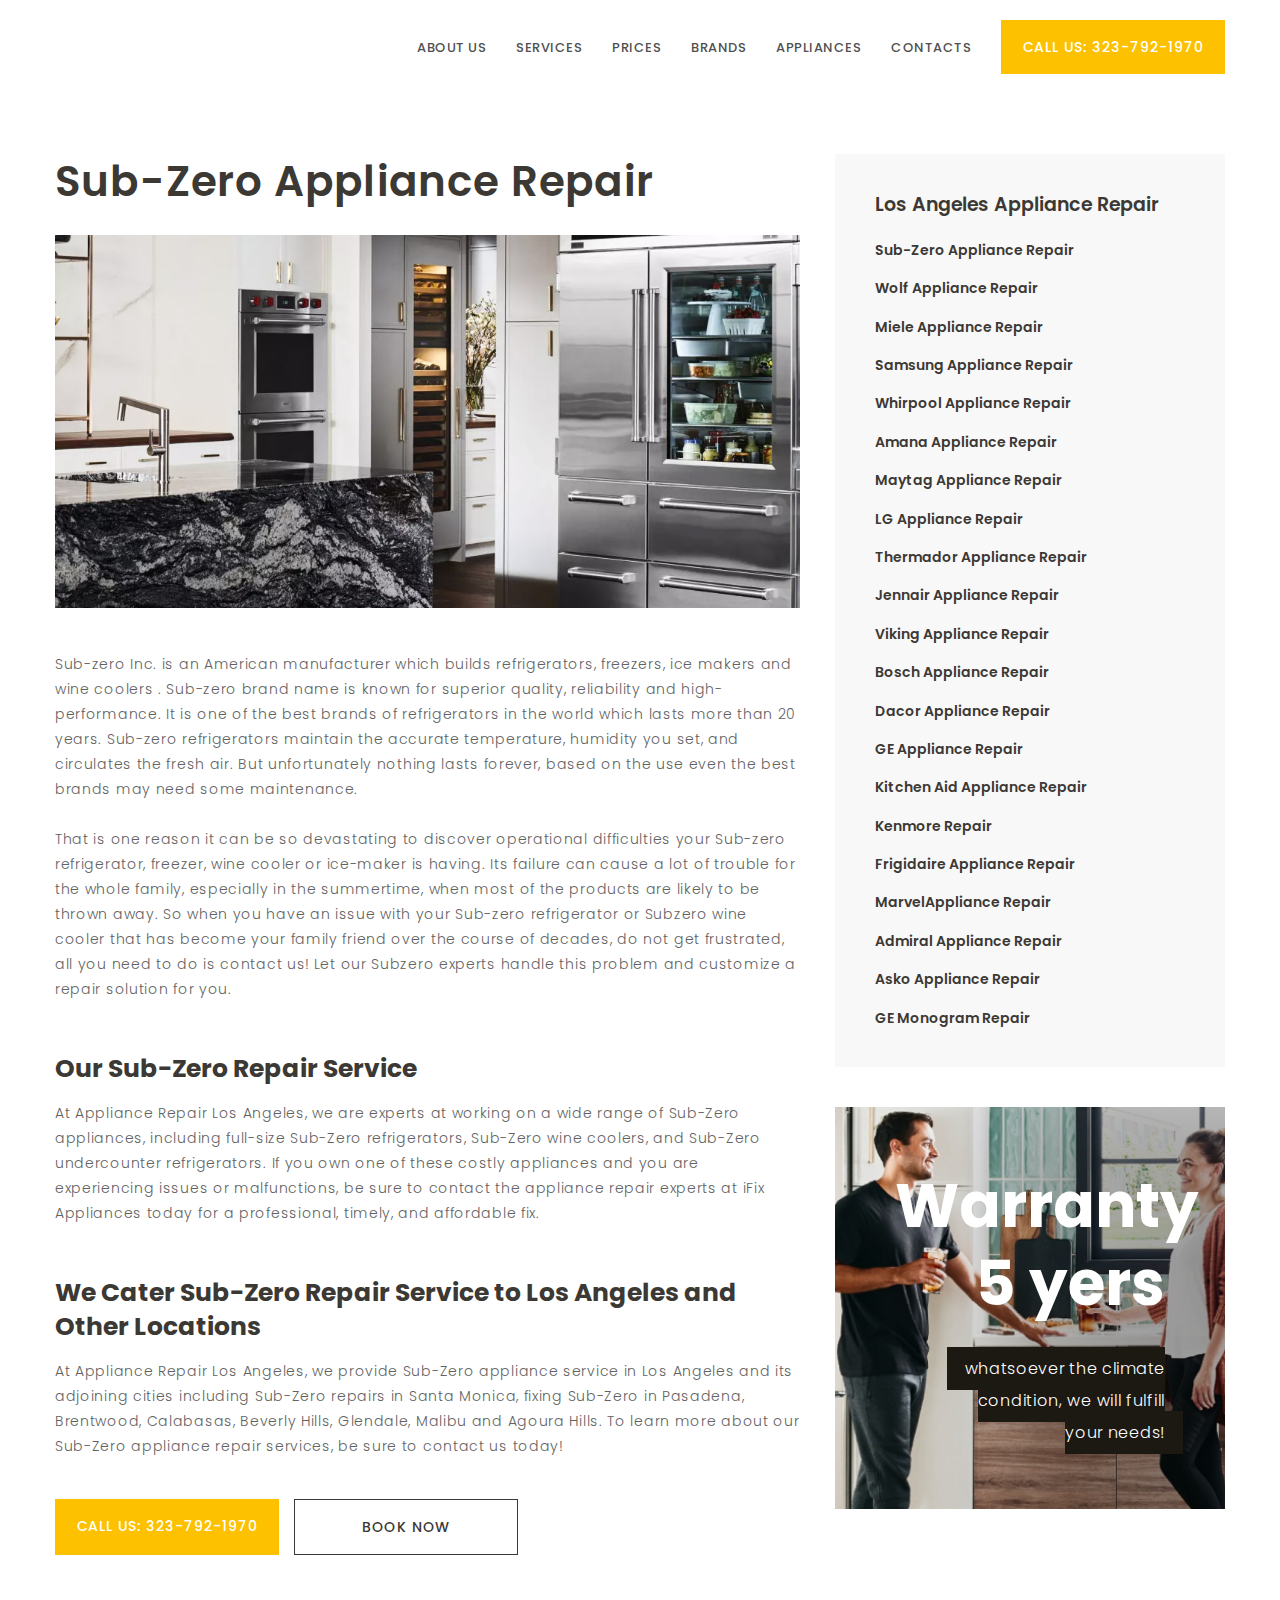
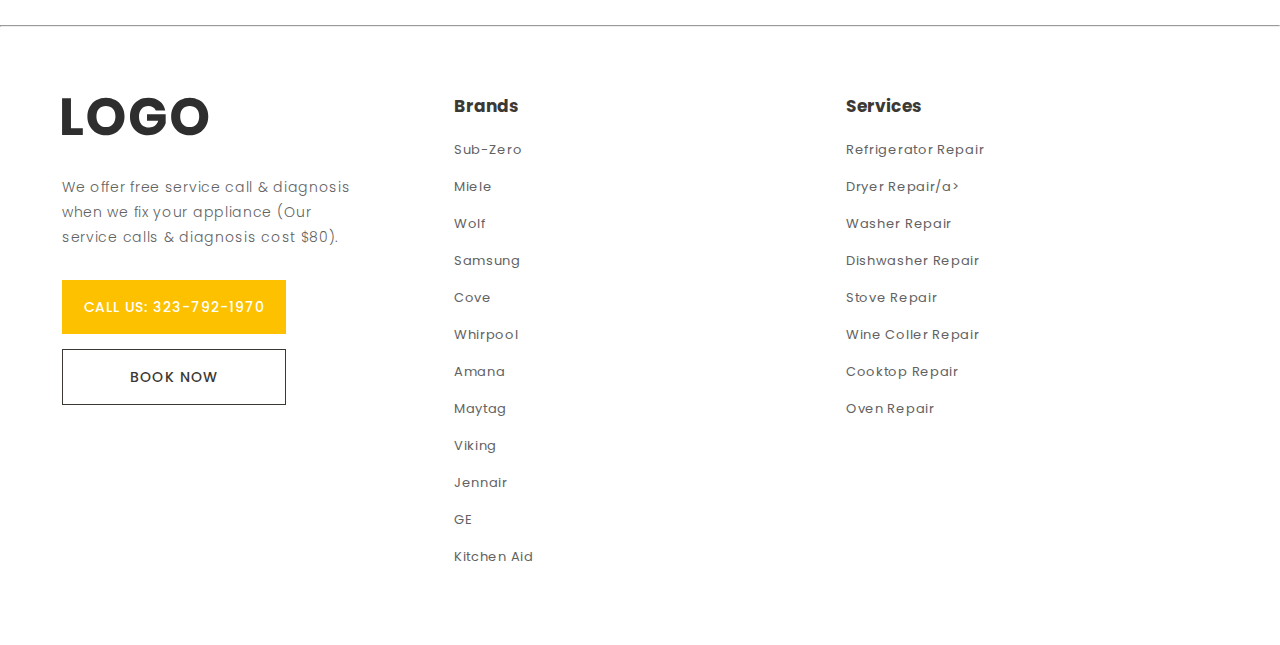
==== brand_inner.html @ ca8045d5 "fix" ====
<!DOCTYPE html>
<html lang="en">
<head>
    <meta charset="UTF-8">
    <meta http-equiv="X-UA-Compatible" content="IE=edge">
    <meta name="viewport" content="width=device-width, initial-scale=1.0">
    <title>Document</title>
    <link rel="stylesheet" href="css/normalize.css">
    <link rel="stylesheet" href="css/style.css">
    <link rel="stylesheet" href="css/media.css">
    <link rel="preconnect" href="https://fonts.googleapis.com">
    <link rel="preconnect" href="https://fonts.gstatic.com" crossorigin>
    <link rel="stylesheet" href="https://fonts.googleapis.com/css2?family=Material+Symbols+Outlined:opsz,wght,FILL,GRAD@48,400,0,0" />
    <script src="https://ajax.googleapis.com/ajax/libs/jquery/3.6.0/jquery.min.js"></script>
    <link href="https://fonts.googleapis.com/css2?family=Poppins:wght@100;200;300;400;500;600;700;800;900&display=swap" rel="stylesheet">
</head>

<body>

    <header class="header">
        <div class="header-nav-container" id="header-nav-container">
            <div class="container">
                <nav class="navigation">
    
                    <div class="logo">
                        <div class="burger">
                            <span class="bar"></span>
                            <span class="bar"></span>
                            <span class="bar"></span>
                        </div>
                        <a href="index.html"><img src="image/Logo.svg" alt=""></a>
        
        
                    </div>
        
                    <ul class="nav-menu">
                        <li class="nav-item"><a href="#" class="nav-link">About Us</a></li>
                        <li class="nav-item"><a href="content_page.html" class="nav-link">Services</a></li>
                        <li class="nav-item"><a href="price.html" class="nav-link">Prices</a></li>
                        <li class="nav-item"><a href="brands.html" class="nav-link">Brands</a></li>
                        <li class="nav-item"><a href="#" class="nav-link">Appliances</a></li>
                        <li class="nav-item"><a href="#" class="nav-link">Contacts</a></li>
    
                        <a class="bth-head-menu" href="#">Call Us: 323-792-1970</a>
    
        
                    </ul>
                </nav>
        
            </div>
            
        </div>
    </header>


    <section class="stick-block-phone">
        <div class="btns-stick">
            <a href="#" class="btn-call">Call Us: 323-792-1970</a>
        </div>
    </section>

    <section class="appliance-repair-page">
        <div class="container">
            <div class="appliance-repair-page-general">
                <div class="descr-row">

                    <div class="brand-repair-page">
                        <h2>Sub-Zero Appliance Repair</h2>
                        <div class="general-pic-brand">
                            <img src="image/inner-pic-sub-zero.jpg" alt="">
                        </div>
                        <div class="text-brand-page">
                            <p>Sub-zero Inc. is an American manufacturer which builds refrigerators, freezers, 
                            ice makers and wine coolers . Sub-zero brand name is known for superior quality, 
                            reliability and high-performance. It is one of the best brands of refrigerators 
                            in the world which lasts more than 20 years.

                            Sub-zero refrigerators maintain the accurate temperature, humidity you set, and 
                            circulates the fresh air.
                                
                            But unfortunately nothing lasts forever, based on the use even the best brands 
                            may need some maintenance.<br/><br/>
                            That is one reason it can be so devastating to discover operational difficulties 
                            your Sub-zero refrigerator, freezer, wine cooler or ice-maker is having. Its 
                            failure can cause a lot of trouble for the whole family, especially in the 
                            summertime, when most of the products are likely to be thrown away. 

                            So when you have an issue with your Sub-zero refrigerator or Subzero wine cooler 
                            that has become your family friend over the course of decades, do not get 
                            frustrated, all you need to do is contact us! Let our Subzero experts handle this 
                            problem and customize a repair solution for you. </p>
                        </div>

                        <div class="inner-block">
                            <h3>Our Sub-Zero Repair Service </h3>
                            <p>At Appliance Repair Los Angeles, we are experts at working on a wide range of 
                            Sub-Zero appliances, including full-size Sub-Zero refrigerators, Sub-Zero wine coolers, 
                            and Sub-Zero undercounter refrigerators. If you own one of these costly appliances 
                            and you are experiencing issues or malfunctions, be sure to contact the appliance repair 
                            experts at iFix Appliances today for a professional, timely, and affordable fix.</p>
                        </div>

                        <div class="inner-block-contacts">
                            <h3>We Cater Sub-Zero Repair Service to Los Angeles and Other Locations</h3>
                            <p>At Appliance Repair Los Angeles, we provide Sub-Zero appliance service in Los Angeles 
                            and its adjoining cities including Sub-Zero repairs in Santa Monica, fixing Sub-Zero in Pasadena, 
                            Brentwood, Calabasas, Beverly Hills, Glendale, Malibu and Agoura Hills. To learn more about 
                            our Sub-Zero appliance repair services, be sure to contact us today!</p>
                        </div>

                        <div class="btns-inner-brands">
                            <a href="#" class="btn-call">Call Us: 323-792-1970</a>
                            <a href="#" class="btn-book">Book Now</a>
                        </div>

                    </div>

                </div>

                <div class="sitebar-row">
                    <div class="repair-tags">
                        <div class="tittle-tags">
                            <span>Los Angeles Appliance Repair</span>
                        </div>
                        <ul>
                            <li><a href="#">Sub-Zero Appliance Repair</a></li>
                            <li><a href="#">Wolf Appliance Repair</a></li>
                            <li><a href="#">Miele Appliance Repair</a></li>
                            <li><a href="#">Samsung Appliance Repair</a></li>
                            <li><a href="#">Whirpool Appliance Repair</a></li>
                            <li><a href="#">Amana Appliance Repair</a></li>
                            <li><a href="#">Maytag Appliance Repair</a></li>
                            <li><a href="#">LG Appliance Repair</a></li>
                            <li><a href="#">Thermador Appliance Repair</a></li>
                            <li><a href="#">Jennair Appliance Repair</a></li>
                            <li><a href="#">Viking Appliance Repair</a></li>
                            <li><a href="#">Bosch Appliance Repair</a></li>
                            <li><a href="#">Dacor Appliance Repair</a></li>
                            <li><a href="#">GE Appliance Repair</a></li>
                            <li><a href="#">Kitchen Aid Appliance Repair</a></li>
                            <li><a href="#">Kenmore Repair</a></li>
                            <li><a href="#">Frigidaire Appliance Repair</a></li>
                            <li><a href="#">MarvelAppliance Repair</a></li>
                            <li><a href="#">Admiral Appliance Repair</a></li>
                            <li><a href="#">Asko Appliance Repair</a></li>
                            <li><a href="#">GE Monogram Repair</a></li>
                        </ul>
                    </div>

                    <div class="banner-promo-guarant">
                        <div class="banner-warranty">
                            <div class="tittle-warranty">
                                <h1>Warranty<br/>5 yers</h1>
                                <div class="cont-slog">
                                    <span>whatsoever the climate condition, we will fulfill<br/>your needs!</span>
                                </div>
                            </div>
                        </div>

                    </div>

                </div>

            </div>
        </div>
    </section>

    <hr>


    <footer class="footer">
        <div class="container">
            <div class="footer-block">
                <div class="bl-ftr-info">
                    <div class="ftr-logo">
                        <a href="#"><img src="image/LOGO.svg" alt=""></a>
                    </div>
                    <div class="ftr-text">
                        <p>We offer free service call & diagnosis when we fix your appliance 
                        (Our service calls & diagnosis cost $80).</p>
                    </div>
                    <div class="btn-ftr">
                        <a href="#" class="btn-call">Call Us: 323-792-1970</a>
                        <a href="#" class="btn-book">Book Now</a>
                    </div>
                </div>

                <div class="bl-ftr">
                    <span>Brands</span>
                    <ul>
                        <li><a href="#">Sub-Zero</a></li>
                        <li><a href="#">Miele</a></li>
                        <li><a href="#">Wolf</a></li>
                        <li><a href="#">Samsung</a></li>
                        <li><a href="#">Cove</a></li>
                        <li><a href="#">Whirpool</a></li>
                        <li><a href="#">Amana</a></li>
                        <li><a href="#">Maytag</a></li>
                        <li><a href="#">Viking</a></li>
                        <li><a href="#">Jennair</a></li>
                        <li><a href="#">GE</a></li>
                        <li><a href="#">Kitchen Aid</a></li>
                    </ul>
                </div>

                <div class="bl-ftr">
                    <span>Services</span>
                    <ul>
                        <li><a href="#">Refrigerator Repair</a></li>
                        <li><a href="#">Dryer Repair/a></li>
                        <li><a href="#">Washer Repair</a></li>
                        <li><a href="#">Dishwasher Repair</a></li>
                        <li><a href="#">Stove Repair</a></li>
                        <li><a href="#">Wine Coller Repair</a></li>
                        <li><a href="#">Cooktop Repair</a></li>
                        <li><a href="#">Oven Repair</a></li>
                    </ul>
                </div>
            </div>
        </div>
    </footer>

    <footer class="footer-mb">
        <div class="container">
            <div class="footer-block-mb">
                <div class="bl-ftr-info">
                    <div class="ftr-logo">
                        <a href="#"><img src="image/LOGO.svg" alt=""></a>
                    </div>
                    <div class="ftr-text">
                        <p>We offer free service call & diagnosis when we fix your appliance 
                        (Our service calls & diagnosis cost $80).</p>
                    </div>
                    <div class="btn-ftr-mb">
                        <a href="#" class="btn-call">Call Us: 323-792-1970</a>
                        <a href="#" class="btn-book">Book Now</a>
                    </div>
                </div>

            </div>
        </div>
    </footer>

    <script src="jquery-3.6.0.min.js"></script>
    <script src="style.js"></script>



    
</body>
</html>
---- css/style.css ----
*{
    box-sizing:border-box;
    margin: 0;
    padding: 0;
}

body {
    padding: 0;
    margin: 0;
    font-family: 'Poppins', sans-serif;
}

.container{
    max-width: 1200px;
    margin: 0 auto;
    padding: 0 15px;
}


.scroll-hide {overflow: hidden; }
html {scroll-behavior: smooth;}

.container{
    max-width: 1200px;
    margin: 0 auto;
    padding: 0 15px;
}

a{
    text-decoration: none;
}



/*navigation*/

.burger{
    display: none;
}

.bar{
    display: block;
    width: 1.5rem;
    color: #676767;
    height: 3px;
    margin:6px;
    background-color: #3b3b3b;
    -webkit-transition: 0.5s;
}

.bar:nth-child(1){
    width: 100%;
}
.bar:nth-child(2){
    width: 200%;
}
.bar:nth-child(3){
    width: 300%;
}

.nav-menu li{
    list-style: none;
}

.nav-menu li a {
    font-size: 13px;
    font-weight: 500;
    letter-spacing: 0.5px;
    color: #505050;
    text-decoration: none;
    text-transform: uppercase;

}

.nav-menu {
    display: flex;
    gap: 30px;
    align-items: center;

}

.btn-head{
    display: flex;
    gap: 15px;
}

.nav-menu a{
    color: #ffffff;
    font-size: 14px;
    font-weight: 700;
    text-transform: uppercase;
    text-decoration: none;
    font-weight: 500;
    letter-spacing: 0.8px;

}
.bth-head-menu{
    background-color: #FDC100;
    width: 224px;
    padding: 18px 20px;
    text-align: center;
    line-height: 18px;
}

.navigation {
    display: flex;
    justify-content: space-between;
    align-items: center;
    padding: 20px 0;

}

.header-nav-container{
    width: 100%;
    background-color: #ffffff;
    top: -150px;
    transition: top 1s;
    z-index: 9999;

}
.header-nav-container.fixed{
    position: fixed;
    width: 100%;
    background-color: #ffffff;
    top: 0;
}




/*-------------------------------SLIDER------------------------------*/

.slider{
    max-width: 100%;
    background: url('../image/slider-bg.jpg') no-repeat center top / cover;
}

h1{
    font-size: 61px;
    line-height: 78px;
    font-weight: 700;
    color: #ffffff;
    margin: 0;
    padding-bottom: 43px;
}

.slogan{
    padding: 286px 0 100px;
}

.cont-slog span{
    display: inline;
    font-size: 16px;
    line-height: 32px;
    letter-spacing: 0.7px;
    font-weight: 300;
    color: #ffffff;
    background-color: #1C1912;
    box-shadow: -18px 0 0 #1C1912, 18px 0 0 #1C1912;
	padding: 10px 0;
}

.cont-slog{
    padding-left: 18px;
}


.stick-block-phone {
    width: 100%;
    background-color: #f1f1f1;
    padding: 43px;
    position: fixed;
    bottom: 0;
    z-index: 777;
    display: none;
    
}



/*-------------------------------SERVICES------------------------------*/

.services{
    padding: 50px 0;
    background: #F9F9F9;
}

.item{
    display: flex;
    flex-direction: column;
    width: 128px;
    align-items: center;
    text-align: center;
}


.item span{
    color: #1C1912;
    font-size: 14px;
    font-weight: 500;
    line-height: 22px;
    margin-top: 15px;
}
.cont-services{
    display: flex;
    flex-wrap: wrap;
    justify-content: center;
    gap: 20px;
    max-inline-size: 1200px;
    margin-inline: auto;
    width: 100%;
}





/*-------------------------------ABOU US------------------------------*/

.about{
    width: 100%;
    padding: 100px 0;
}

.block{
    display: flex;
    gap: 120px;
    align-items: center;
}

.text-welcome{
    display: flex;
    flex-flow: row wrap;
    width: 100%;
}


.pic-about {
    display: flex;
    flex-flow: row wrap;
    max-width: 100%;
}

h2{
    color: #3C3935;
    font-size: 42px;
    font-weight: 600;
    line-height: 56px;
    letter-spacing: 1.2px;
    margin-bottom: 38px;
}

p{
    font-size: 14px;
    line-height: 25px;
    font-weight: 300;
    letter-spacing: 0.7px;
    color: #626262;
}

.description span{
    font-weight: 700;
}

.btns-about{
    margin-top: 52px;
    display: flex;
    gap: 15px;
}

.btn-call{
    background-color: #FDC100;
    width: 224px;
    padding: 18px 20px;
    text-align: center;
    line-height: 18px;
    color: #ffffff;
    font-size: 14px;
    text-transform: uppercase;
    text-decoration: none;
    font-weight: 500;
    letter-spacing: 0.8px;
}

.btn-call:hover{
    background-color: rgb(233, 178, 0);
    transition: 0.37s;
}

.btn-book{
    border: 1px solid #3C3935;
    width: 224px;
    padding: 18px 20px;
    text-align: center;
    line-height: 18px;
    color: #3C3935;
    font-size: 14px;
    text-transform: uppercase;
    text-decoration: none;
    font-weight: 500;
    letter-spacing: 0.8px;
}

.btn-book:hover{
    background-color: #3C3935;
    color:#ffffff;
    transition: 0.37s;
}

.welc-banner span{
    font-size: 48px;
    font-weight: 700;
    color: #FDC100;
    letter-spacing: 0.7px;
}

.text-banner-welc span p{
    font-size: 16px;
    font-weight: 600;
    letter-spacing: 0.7px;
}

.welc-banner{
    display: flex;
    gap: 25px;
    border: 2px dashed #8D8D8D;
    border-radius: 12px;
    padding: 12px 35px;
    justify-content: center;
}


/*-------------------------------PREVILEGY------------------------------*/

.previlegy{
    padding: 60px 0;
    max-width: 100%;
    background: #1C1912;
}

.block-prev{
    display: flex;
    flex-wrap: wrap;
    justify-content: center;
    gap: 40px;
    max-inline-size: 1200px;
    margin-inline: auto;
    width: 100%;
    box-sizing: border-box;

}

.prev{
    box-sizing: border-box;
    display: flex;
    flex-direction: column;
    width: 260px;
    align-items: center;
    text-align: center;
    justify-content: center;
    padding: 0 25px;

}

.descr-prev span{
    color: #ACA79C;
    font-size: 17px;
    font-weight: 500;
    letter-spacing: 0.7px;
}

.descr-prev p{
    color: #696762;
    font-size: 14px;
    font-weight: 400;
    line-height: 25px;
    margin-top: 15px;
}

.icon-prev{
    margin-bottom: 20px;
}


/*-------------------------------WHY CHOOSE US------------------------------*/

.why-choose{
    padding: 100px 0;
}

.salutation-container{
    border: 18px solid #F8F8F8;
    border-radius: 23px;
    padding: 50px 75px;
    text-align: center;
}

.descr-salutation h2{
    text-align: center;
}

.blocks-why-us{
    display: flex;
    gap: 20px;
    width: 100%;
    margin-top: 35px;
}

.salut{
    display: flex;
    flex-direction: column;
    text-align: center;
    background-color: #F9F9F9;
    padding: 60px;
    width: 100%;
    border-radius: 5px;
}

.salut span{
    color: #3C3935;
    font-size: 17px;
    font-weight: 600;
    letter-spacing: 0.7px;
}

.salut p{
    margin-top: 15px;
}

.salut-icon{
    margin-bottom: 20px;
}

.btns-why-us{
    display: flex;
    align-items: center;
    justify-content: center;
    gap: 15px;
    margin-top: 60px;
}


/*-------------------------------DEPEND------------------------------*/

.banner-depend{
    max-width: 100%;
    background: url('../image/depend-bg.jpg') no-repeat center top / cover;
}

.tittle-depend{
    padding: 240px 0 100px;
}


/*-------------------------------STATISTIC------------------------------*/

.statistic{
    padding: 65px 0;
}

.st{
    display: flex;
    flex-direction: column;
    text-align: center;
}

.st span{
    font-size: 39px;
    letter-spacing: 0.7px;
    font-weight: 700;
    color: #FDC100;
}

.st span p{
    color: #2D2D2D;
    font-size: 12px;
    font-weight: 600;
    letter-spacing: 0.7px;
    line-height: 20px;
    margin-top: 8px;
}

.block-statistic{
    display: flex;
    flex-wrap: wrap;
    justify-content: center;
    gap: 100px;
    max-inline-size: 1200px;
    margin-inline: auto;
    width: 100%;

}

/*-------------------------------APPLIANCE REPAIR------------------------------*/

.appliance-repair{
    padding: 100px 0;
}

.banner-warranty{
    background: url('../image/banner-warranty.jpg') no-repeat center top / cover;
}

.tittle-warranty{
    text-align: end;
    padding: 60px;
}

.tittle-warranty h1{
    padding-bottom: 30px;
}

.appliance-repair h2{
    text-align: center;
}

.appl-item{
    display: grid;
    align-items: center;
    grid-gap: 0px;
    grid-template-columns: repeat(auto-fill, minmax(500px, 1fr));
    background-color: #F9F9F9;
}

.pic-refr{
    background: url('../image/refr-serv.jpg') no-repeat center top / cover;
}
.pic-range{
    background: url('../image/range-serv.jpg') no-repeat center top / cover;
}
.pic-oven{
    background: url('../image/oven-serv.jpg') no-repeat center top / cover;
}
.pic-wine-cooler{
    background: url('../image/wine-cooler-serv.jpg') no-repeat center top / cover;
}
.pic-dishwasher{
    background: url('../image/dishwasher-serv.jpg') no-repeat center top / cover;
}
.pic-washer{
    background: url('../image/washer-serv.jpg') no-repeat center top / cover;
}


.appl-item a{
    color: #3C3935;
    font-size: 26px;
    font-weight: 600;
    letter-spacing: 0.7px;
}

.appl-item p{
    margin-top: 22px;
}

.serv-descr{
    padding: 80px;
}


.pic-refr{
    width: auto;
    height: 393px; 
}
.pic-range{
    width: auto;
    height: 393px;
}
.pic-oven{
    width: auto;
    height: 393px;
}
.pic-wine-cooler{
    width: auto;
    height: 393px;
}
.pic-dishwasher{
    width: auto;
    height: 393px;
}
.pic-washer{
    width: auto;
    height: 393px;  
}


.appliance-art{
    margin-top: 40px;
}

.btns-services{
    display: flex;
    gap: 15px;
    justify-content: center;
    margin-top: 50px;
}



/*-------------------------------BRANDS------------------------------*/

.brands{
    padding: 100px 0;
    background: #F9F9F9;
}

.tittle-brans{
    text-align: center;
}

.brand-item span{
    content: "\2713";
    margin-right: 5px;
    color: #FDC100;
}



.brand-item ol li{
    font-size: 14px;
    font-weight: 600;
    color: #3C3935;
    letter-spacing: 0.7px;
    line-height: 35px;
    list-style: none;
}

.brands-proposition{
    display: flex;
    flex-wrap: wrap;
    justify-content: center;
    gap: 20px;
    max-inline-size: 1200px;
    margin-inline: auto;
    margin-top: 40px;
}

.brand-item{
    display: flex;
    box-sizing: border-box;
    flex-wrap: wrap;
    width: 372px;
    background-color: #ffffff;
    padding: 40px 60px;
    box-shadow: 0px 0px 30px rgba(0, 0, 0, 0.08);
}


/*-------------------------------PROMO BANNERS------------------------------*/

.banner-save{
    width: 100%;
    padding: 70px;
    background: url('../image/save-banner-bg.jpg') no-repeat center top / cover;
}
.banner-premium{
    width: 100%;
    padding: 70px;
    background: url('../image/banner-premium.jpg') no-repeat center top / cover;
}

.tittle-promo h1{
    line-height: 57px;
}

.banner-btn{
    margin-top: 70px;
}

.promo-banners{
    display: flex;
    gap: 2px;
}


/*-------------------------------PROBLEM------------------------------*/

.tittle-problem span{
    font-size: 17px;
    font-weight: 700;
    color: #3C3935;
    letter-spacing: 0.7px;
    line-height: 24px;
}

.descr-problem{
    padding-top: 22px;
}
.descr-problem span{
    font-size: 14px;
    font-weight: 600;
    color: #2D2D2D;
    letter-spacing: 0.7px;
}

.descr-problem {
    font-size: 14px;
    font-weight: 600;
    color: #2D2D2D;
    letter-spacing: 0.7px;
    padding-top: 32px;
}

.descr-problem p{
    padding: 10px 0 30px 0;
}
.problem{
    display: flex;
    flex-direction: column;
    box-sizing: border-box;
    flex-wrap: wrap;
    width: 372px;
    background-color: #F9F9F9;
    padding: 50px;
}

.problem-block{
    display: flex;
    flex-wrap: wrap;
    justify-content: center;
    gap: 20px;
    max-inline-size: 1200px;
    margin-inline: auto;
}

.descr-problem ol li{
    font-size: 14px;
    font-weight: 600;
    color: #2D2D2D;
    letter-spacing: 0.7px;
    list-style-type: square;
    margin-left: 10px;
    line-height: 31px;
}

.descr-problem ol{
    padding-bottom: 32px;
}

.descr-problem a{
    font-size: 14px;
    font-weight: 600;
    letter-spacing: 0.7px;
    color: #2D2D2D;
}

.btn-problem{
    display: flex;
    justify-content: center;
    margin-top: 50px;
}

.repair-problem h2{
    text-align: center;
}

.repair-problem{
    padding: 100px 0;
}


/*-------------------------------FOOTER------------------------------*/

.footer-block{
    display: flex;
    flex-wrap: wrap;
    justify-content: center;
    gap: 20px;
    max-inline-size: 1200px;
    margin-inline: auto;
}

.bl-ftr{
    display: flex;
    flex-direction: column;
    box-sizing: border-box;
    flex-wrap: wrap;
    width: 372px;
}

.bl-ftr ul li{
    list-style: none;
}

.bl-ftr span{
    font-size: 17px;
    font-weight: 700;
    color: #3C3935;
    padding-bottom: 15px;
}

.bl-ftr ul li a{
    font-size: 13px;
    font-weight: 400;
    color: #626262;
    letter-spacing: 0.7px;
    line-height: 37px;
}

.footer{
    padding: 70px 0;
}

.btn-ftr{
    display: flex;
    gap: 15px;
    flex-direction: column;
    margin-top: 30px;
}

.ftr-logo{
    margin-bottom: 35px;
}

.bl-ftr-info p{
    width: 80%;

}

.bl-ftr-info{
    display: flex;
    flex-direction: column;
    box-sizing: border-box;
    flex-wrap: wrap;
    width: 372px;

}

.footer-mb{
    padding: 50px 0;
    display: none;
}

.footer-block-mb{
    display: flex;
    text-align: center;
    align-items: center;
    justify-content: center;
    width: 100%;
}

.btn-ftr-mb{
    display: flex;
    gap: 15px;
    padding-top: 20px;
}

.footer-mb p{
    width: 100%;
}



/*------------------------CONTANT--------------------------------*/

.appliance-repair-page-general{
    padding: 60px 0;
    margin: 0 auto;
    background-color: #fff;
    display: flex;
    gap: 35px;
}


.descr-row {
    display: flex;
    flex-flow: row wrap;
    margin-bottom: 10px;
    width: 66.66%;
}

.sitebar-row {
    display: flex;
    flex-flow: column wrap;
    margin-bottom: 10px;
    width: 33.33%;
}

.general-pic img{
    width: 100%;
}

.text-description-page{
    margin-top: 40px;
}

.probl span{
    font-size: 16px;
    font-weight: 700;
    color: #3C3935;
}

.probl p{
    margin-top: 7px;
}

.probl{
    margin-bottom: 20px;
}

.probl:nth-child(4){
    margin-bottom: 0;
}

.problems{
    padding: 40px;
    background-color: #F9F9F9;
    margin-top: 35px;
}

.issues{
    margin-top: 50px;
}

.issues h3{
    font-size: 25px;
    font-weight: 700;
    color: #3C3935;
}

.issues-container ol li{
    font-size: 14px;
    font-weight: 600;
    color: #3C3935;
    letter-spacing: 0.3px;
    line-height: 35px;
    list-style: none;
}

.issues-container span{
    content: "\2713";
    margin-right: 5px;
    color: #FDC100;
}

.issues-container{
    margin-top: 30px;
    display: flex;
    gap: 30px;
    margin-bottom: 40px;
}

.repair-tags ul {
    display: flex;
    flex-direction: column;
    gap: 20px;
}

.repair-tags li a{
    font-size: 14px;
    font-weight: 600;
    color: #3C3935;

}
.repair-tags li a:hover{
    color: #FDC100;
    transition: 0.15s;
}

.repair-tags li {
    list-style: none;
}

.repair-tags{
    background-color: #F8F8F8;
    padding: 40px;
    width: 100%;
}

.repair-tags span{
    font-size: 19px;
    font-weight: 600;
    color: #3C3935;
}

.tittle-tags{
    margin-bottom: 25px;
}

.banner-promo-guarant{
    padding-top: 40px;
    width: 100%;
}

.btns-warranty{
    display: flex;
    flex-direction: column;
    gap: 15px;
    margin-top: 30px;
}

.btns-warranty a{
    width: 100%;
}

.tittle-warranty-page{
    line-height: 30px;
}

.repair-warranty span{
    font-size: 20px;
    font-weight: 600;
    color: #3C3935;
}

.repair-warranty{
    padding: 45px;
    background-color: #F9F9F9;
    margin-top: 40px;
}

.code-problem h3{
    font-size: 25px;
    font-weight: 700;
    color: #3C3935;
}

.probl-code-block{
    display: flex;
    flex-direction: column;
    gap: 15px;
}

.probl-code-block span{
    font-size: 14px;
    font-weight: 600;
    color: #3C3935;
    letter-spacing: 0.3px;
}

.probl-code-block{
    padding: 40px;
    background-color:#F8F8F8;
}

.code-problem{
    display: flex;
    flex-direction: column;
    gap: 20px;
    margin-top: 50px;
}




.brand-repair-page h2{
    margin-bottom: 25px;
}

.text-brand-page{
    padding-bottom: 50px;
}

.brand-block-page{
    padding: 30px;
    background-color:#F8F8F8;
    margin-top: 30px;
}

.brand-block-page h3{
    font-size: 25px;
    font-weight: 700;
    color: #3C3935;
    margin-bottom: 15px;
}

.brand-repair-page h3{
    font-size: 25px;
    font-weight: 700;
    line-height: 34px;
    color: #3C3935;
    margin-bottom: 15px;
}

.general-pic-brand img{
    margin-bottom: 40px;
    width: 100%;
}

.inner-block-contacts{
    padding-top: 50px;
}

.btns-inner-brands{
    display: flex;
    gap: 15px;
    padding-top: 40px;
}


.price-descr{
    padding: 60px;
    background-color: #F8F8F8;
}

.price-descr h3{
    font-size: 25px;
    font-weight: 700;
    line-height: 34px;
    color: #3C3935;
    margin-bottom: 30px;
}

.price-descr span{
    font-size: 16px;
    font-weight: 700;
    color: #3C3935;
    line-height: 30px;
}

.btns-price{
    display: flex;
    gap: 15px;
    margin-top: 35px;
}

.block-price{
    display: grid;
    align-items: center;
    grid-gap: 0px;
    grid-template-columns: repeat(auto-fill, minmax(500px, 1fr));
    background-color: #F9F9F9;
    margin-bottom: 40px;
}

.photo-price img{
    width: 100%;
    height: auto;
}

.appliance-repair-price{
    padding: 60px 0;
}

.price-banner{
    display: flex;
    gap: 15px;
    border: 2px dashed #8D8D8D;
    border-radius: 12px;
    padding: 10px 20px;
    justify-content: center;
    align-items: center;
}

.price-banner span{
    font-size: 43px;
    font-weight: 700;
    color: #FDC100;
}

.price-banner{
    margin-top: 25px;
}
---- css/media.css ----
@media screen and (min-device-width: 768px) and (max-device-width: 1024px) {


    .stick-block-phone {
        width: 100%;
        background-color: #f1f1f1;
        padding: 20px;
        position: fixed;
        bottom: 0;
        z-index: 777;
        display: block;
        
    }

    .btns-stick{
        display: flex;
        justify-content: center;  
    }

    /*-----------------------------navigation----------------------------*/

    .burger{
        display: block;
        position: relative;
        z-index: 300;
    }
    .logo{
        display: flex;
        justify-content: space-between;
        align-items: center;
        position: relative;
        z-index: 1000;
        width: 100%;
    }

    .btn-head-mob{
        display: block;
    }


    .active .bar:nth-child(2) {
        opacity: 0;
    }
    .active .bar:nth-child(1) {
        -webkit-transform: translateY(8px) rotate(-315deg);
        transform: translateY(8px) rotate(-315deg);
        width: 300%;
    }
    .active .bar:nth-child(3) {
        -webkit-transform: translateY(-10px) rotate(-45deg);
        transform: translateY(-10px) rotate(-45deg);
        width: 300%;
    }
    
    .nav-menu{
        width: 100%;
        height: 100%;
        position: fixed;
        background-color: #ffffff;
        display: flex;
        flex-direction: column;
        align-items: center;
        justify-content: center;
        top: -100%;
        left: 0;
        opacity: 0.9;
        padding-top: 30px;
        -webkit-transition: 0.7s;
        opacity:0;
        
    }

    .nav-menu li a {
        font-size: 18px;
        font-weight: 500;
        color: #626262;
    }
    .nav-menu li a:hover{
        color: #646464;
    }

    .nav-menu{
        gap: 45px;
    }

    .btn-head{
        flex-direction: column;
        padding-top: 50px;
    }

    .active{
        top: 0;
        z-index: 999;
        transition: 0,2s ease ;
        transition: top 1,5s;
        opacity: 100;

    }

    /*-------------------------------ABOU US------------------------------*/

    .block{
        display: flex;
        flex-direction: column;
        gap: 40px;
        align-items: center;
    }

    .text-welcome{
        text-align: center;
        text-align: center;
        justify-content: center;
    }
    .pic-about {
        display: none;
    }
    .about{
        width: 100%;
        padding: 70px 0;
    }

    .item{
        width: 20%;
    }




    /*-------------------------------PREVILEGY------------------------------*/

    .prev{
        display: flex;
        flex-direction: column;
        width: 40%;
    }


    /*-------------------------------WHY CHOOSE US------------------------------*/

    .blocks-why-us{
        display: flex;
        flex-wrap: wrap;
        gap: 20px;
        width: 100%;
        margin-top: 35px;
    }

    /*-------------------------------STATISTIC------------------------------*/

    .st{
        width: 30%;
    }

    .block-statistic{
        display: flex;
        flex-wrap: wrap;
        align-items: center;
        justify-content: center;
        gap: 30px;
    }


    /*-------------------------------APPLIANCE REPAIR------------------------------*/

    .pic-range{
        order: 0;
    }
    .serv-text-range{
        order: 1;
    }

    .pic-wine-cooler{
        order: 0;
    }
    .serv-text-wine-cooler{
        order: 1;
    }

    .pic-washer{
        order: 0;
    }
    .serv-text-washer{
        order: 1;
    }


    /*-------------------------------BRANDS------------------------------*/

    .brands-proposition{
        flex-direction: column;
        gap: 10px;
    }
    .brand-item{
        width: 100%;
    }


    /*-------------------------------PROMO BANNERS------------------------------*/

    .promo-banners{
        display: flex;
        flex-wrap: wrap;
        gap: 2px;
    }
    

    /*-------------------------------PROBLEM------------------------------*/

    .problem-block{
        flex-direction: column;
        gap: 10px;
    }

    .problem{
        width: 100%;
        background-color: #F9F9F9;
    }

    /*-------------------------------FOOTER------------------------------*/

    .footer{
        display: none;
    }

    .footer-mb{
        display: block;
    }

    .btn-ftr-mb{
        flex-direction: column;
        align-items: center;
    }


    /*-------------------------------PAGE REPAIR------------------------------*/

    .descr-row {
        flex-flow: wrap;
        margin-bottom: 10px;
        width: 100%;
    }

    .sitebar-row{
        width: 100%;
    }

    .appliance-repair-page-general{
        display: flex;
        flex-direction: column;
    }

    .repair-tags ul{
        display: flex;
        flex-flow: row wrap;
        gap: 20px;
    }
    .btns-warranty{
        flex-direction: row;
    }

    /*-------------------------------PAGE PRICE------------------------------*/

    .photo-price{
        height: 450px;
    }

    .price-descr{
        text-align: center;
    }

    .btns-price{
        justify-content: center;
    }

    .btns-price a{
        width: 100%;
    }
    
    .btns-inner-brands{
        justify-content: center;
    }
    
    .btns-inner-brands a{
        width: 100%;
    }
}








@media screen and (min-device-width: 360px) and (max-device-width: 767px) {

    .stick-block-phone {
        width: 100%;
        background-color: #f1f1f1;
        padding: 20px;
        position: fixed;
        bottom: 0;
        z-index: 777;
        display: block;
        
    }

    .btns-stick{
        display: flex;
        justify-content: center;  
    }
    .btns-stick a{
        width: 100%;  
    }

    /*-----------------------------navigation----------------------------*/

    .burger{
        display: block;
        position: relative;
        z-index: 300;
    }
    .logo{
        display: flex;
        justify-content: space-between;
        align-items: center;
        position: relative;
        z-index: 1000;
        width: 100%;
    }

    .btn-head-mob{
        display: block;
    }


    .active .bar:nth-child(2) {
        opacity: 0;
    }
    .active .bar:nth-child(1) {
        -webkit-transform: translateY(8px) rotate(-315deg);
        transform: translateY(8px) rotate(-315deg);
        width: 300%;
    }
    .active .bar:nth-child(3) {
        -webkit-transform: translateY(-10px) rotate(-45deg);
        transform: translateY(-10px) rotate(-45deg);
        width: 300%;
    }
    
    .nav-menu{
        width: 100%;
        height: 100%;
        position: fixed;
        background-color: #ffffff;
        display: flex;
        flex-direction: column;
        align-items: center;
        justify-content: center;
        top: -100%;
        left: 0;
        opacity: 0.9;
        padding-top: 30px;
        -webkit-transition: 0.7s;
        opacity:0;
        
    }

    .nav-menu li a {
        font-size: 16px;
        font-weight: 500;
        color: #626262;
    }
    .nav-menu li a:hover{
        color: #646464;
    }

    .nav-menu{
        gap: 30px;
    }

    .btn-head{
        flex-direction: column;
    }

    .active{
        top: 0;
        z-index: 999;
        transition: 0,2s ease ;
        transition: top 1,5s;
        opacity: 100;

    }

    h2{
        font-size: 34px;
        line-height: 43px;
    }


    /*-------------------------------SLIDER------------------------------*/

    h1{
        font-size: 45px;
        line-height: 58px;
        padding-bottom: 30px;
    }

    .slogan{
        padding: 200px 0 90px;
    }

    .cont-slog span{
        font-size: 12px;
        line-height: 27px;
        letter-spacing: 0.9px;
        font-weight: 500;
        box-shadow: -10px 0 0 #1C1912, 10px 0 0 #1C1912;
        padding: 10px 0;
    }

    .cont-slog{
        padding-left: 10px;
    }

    .slider{
        max-width: 100%;
        background: url('../image/head-mob.png') no-repeat center top / cover;
    }

    /*-------------------------------ABOU US------------------------------*/

    .block{
        display: flex;
        flex-direction: column;
        gap: 40px;
        align-items: center;
    }

    .btns-about{
        flex-direction: column;
        width: 100%;
        margin-top: 40px;
    }
    .btns-about a{
        flex-direction: column;
        width: 100%;
    }

    .text-welcome{
        text-align: center;
        text-align: center;
        justify-content: center;
    }
    .pic-about {
        display: none;
    }
    .about{
        width: 100%;
        padding: 70px 0;
    }

    .item{
        width: 20%;
    }


    .item{
        width: 40%;
    }

    .cont-services{
        gap: 40px;
        width: 100%;
    }

    .welc-banner{
        display: flex;
        flex-wrap: wrap;
        gap: 2px;
        text-align: center;
        justify-content: center;
    }


    /*-------------------------------PREVILEGY------------------------------*/

    .prev{
        display: flex;
        flex-direction: column;
        width: 100%;
    }


    /*-------------------------------WHY CHOOSE US------------------------------*/

    .why-choose{
        padding: 70px 0;
    }
    .blocks-why-us{
        display: flex;
        flex-wrap: wrap;
        gap: 20px;
        width: 100%;
        margin-top: 35px;
    }

    .btns-why-us{
        flex-direction: column;
        width: 100%;
        margin-top: 40px;
    }
    .btns-why-us a{
        flex-direction: column;
        width: 100%;
    }

    .salutation-container {
        border: 9px solid #F8F8F8;
        border-radius: 23px;
        padding: 40px;
        text-align: center;
    }

    .salut {
        padding: 35px;
        width: 100%;
    }


    .tittle-depend h1{
        font-size: 38px;
        line-height: 54px;
    }
    
    .tittle-depend {
        padding: 180px 0 80px;
    }



    /*-------------------------------STATISTIC------------------------------*/

    .st{
        width: 100%;
    }

    .block-statistic{
        display: flex;
        flex-wrap: wrap;
        align-items: center;
        justify-content: center;
        gap: 30px;
    }


    /*-------------------------------APPLIANCE REPAIR------------------------------*/


    .tittle-warranty {
        text-align: end;
        padding: 60px;
    }

    .btns-services {
        gap: 15px;
        margin-top: 40px;
    }

    .appliance-repair{
        padding: 70px 0;
    }

    .pic-range{
        order: 0;
    }
    .serv-text-range{
        order: 1;
    }

    .pic-wine-cooler{
        order: 0;
    }
    .serv-text-wine-cooler{
        order: 1;
    }

    .pic-washer{
        order: 0;
    }
    .serv-text-washer{
        order: 1;
    }

    .serv-descr{
        padding: 50px;
    }

    .appl-item{
        display: grid;
        align-items: center;
        grid-gap: 0px;
        grid-template-columns: repeat(auto-fill, minmax(300px, 1fr));
        background-color: #F9F9F9;
    }


    .btns-services{
        flex-direction: column;
        width: 100%;
    }
    .btns-services a{
        flex-direction: column;
        width: 100%;
    }


    /*-------------------------------BRANDS------------------------------*/

    .brands-proposition{
        flex-direction: column;
        gap: 10px;
    }
    .brand-item{
        width: 100%;
    }

    .brands {
        padding: 70px 0;
    }


    /*-------------------------------PROMO BANNERS------------------------------*/

    .promo-banners{
        display: flex;
        flex-wrap: wrap;
        gap: 2px;
    }

    .banner-premium{
        padding: 60px 60px 85px 70px;
    }

    .banner-save{
        padding: 60px 30px 85px 70px;
    }

    .banner-btn {
        margin-top: 48px;
    }


    

    /*-------------------------------PROBLEM------------------------------*/

    .problem-block{
        flex-direction: column;
        gap: 10px;
    }

    .problem{
        width: 100%;
        background-color: #F9F9F9;
        padding: 30px;
    }

    .repair-problem {
        padding: 70px 0;
    }

 
    .btn-problem a{
        width: 100%;
    }

    .btn-problem {
        margin-top: 40px;
    }


    /*-------------------------------FOOTER------------------------------*/

    .footer{
        display: none;
    }

    .footer-mb{
        display: block;
        width: 100%;
    }

    .btn-ftr-mb{
        flex-direction: column;
        align-items: center;
        width: 100%;
    }
    .btn-ftr-mb a{

        width: 100%;
    }


    /*-------------------------------PAGE REPAIR------------------------------*/

    .descr-row {
        flex-flow: wrap;
        margin-bottom: 10px;
        width: 100%;
    }
    
    .sitebar-row{
        width: 100%;
    }
    
    .appliance-repair-page-general{
        display: flex;
        flex-direction: column;
    }
    
    .repair-tags ul{
        display: flex;
        flex-flow: row wrap;
        gap: 20px;
    }
    .btns-warranty{
        flex-direction: row;
    }

    .issues-container {
        flex-flow: row wrap;
        gap: 0px;
        margin-bottom: 40px;
        margin-top: 18px;
    }

    .issues h3{
        line-height: 34px;
        font-size: 25px;
    }

    .description-repair-page h2{
        font-size: 25px;
        line-height: 34px;
        font-weight: 700;
    }

    .brand-repair-page h2{
        font-size: 25px;
        line-height: 34px;
        font-weight: 700;
    }



    .btns-warranty {
        flex-direction: column;
    }

    .repair-warranty span {
        font-size: 25px;
        font-weight: 700;
        color: #3C3935;
    }

    .repair-warranty {
        padding: 30px;
        background-color: #F9F9F9;
        margin-top: 40px;
    }

    /*-------------------------------PAGE PRICE------------------------------*/

    .photo-price{
        height: auto;
    }

    .block-price{
        grid-template-columns: repeat(auto-fill, minmax(300px, 1fr));
    }

    .price-descr{
        text-align: center;
    }

    .btns-price{
        justify-content: center;
        flex-direction: column;
    }

    .btns-price a{
        width: 100%;
    }   
    
    .price-descr {
        padding: 40px;
        background-color: #F8F8F8;
    }

    .price-banner {
        flex-direction: column;
        gap: 15px;
        padding: 25px 20px;
    }

    .text-banner-welc span p {
        font-size: 14px;
    }

    .general-pic-brand img{
        width: 100%;
    }

    .btns-inner-brands{
        flex-direction: column;
    }
    .btns-inner-brands a{
        width: 100%;
    }
    
}
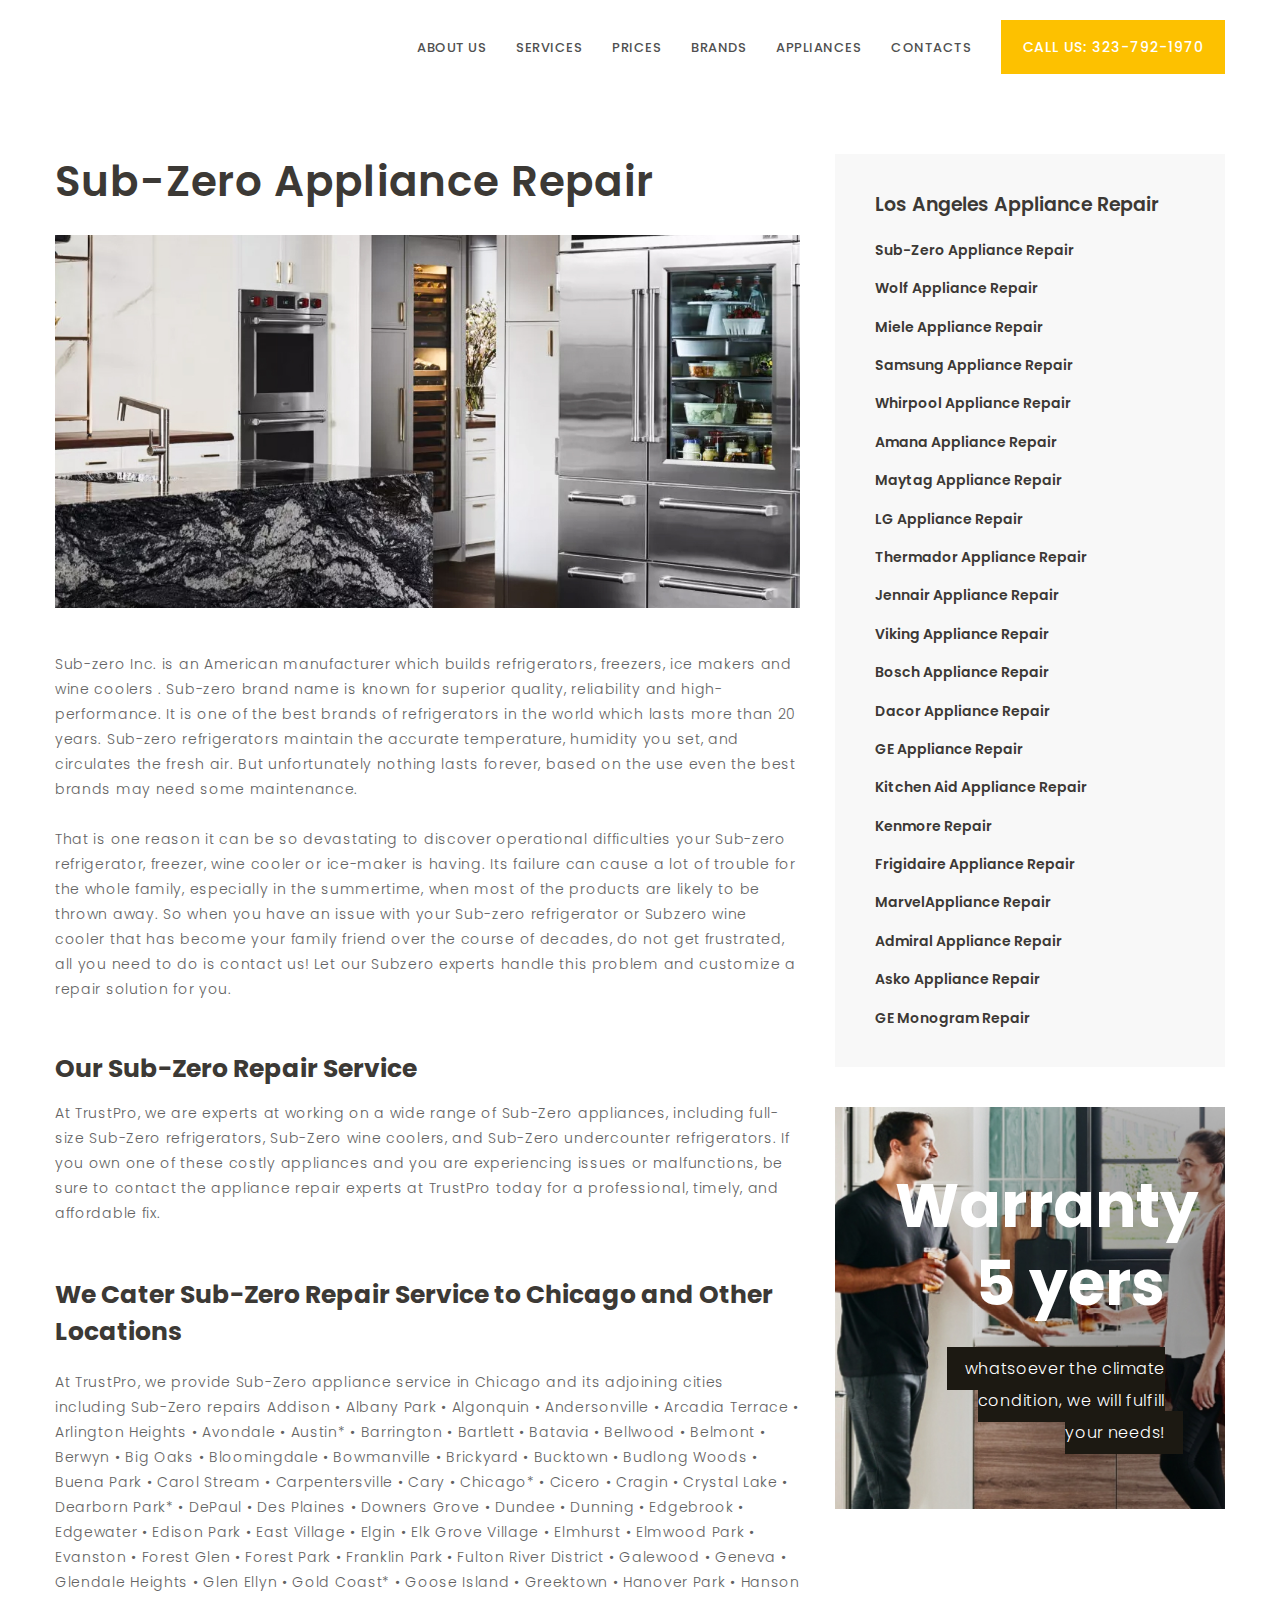
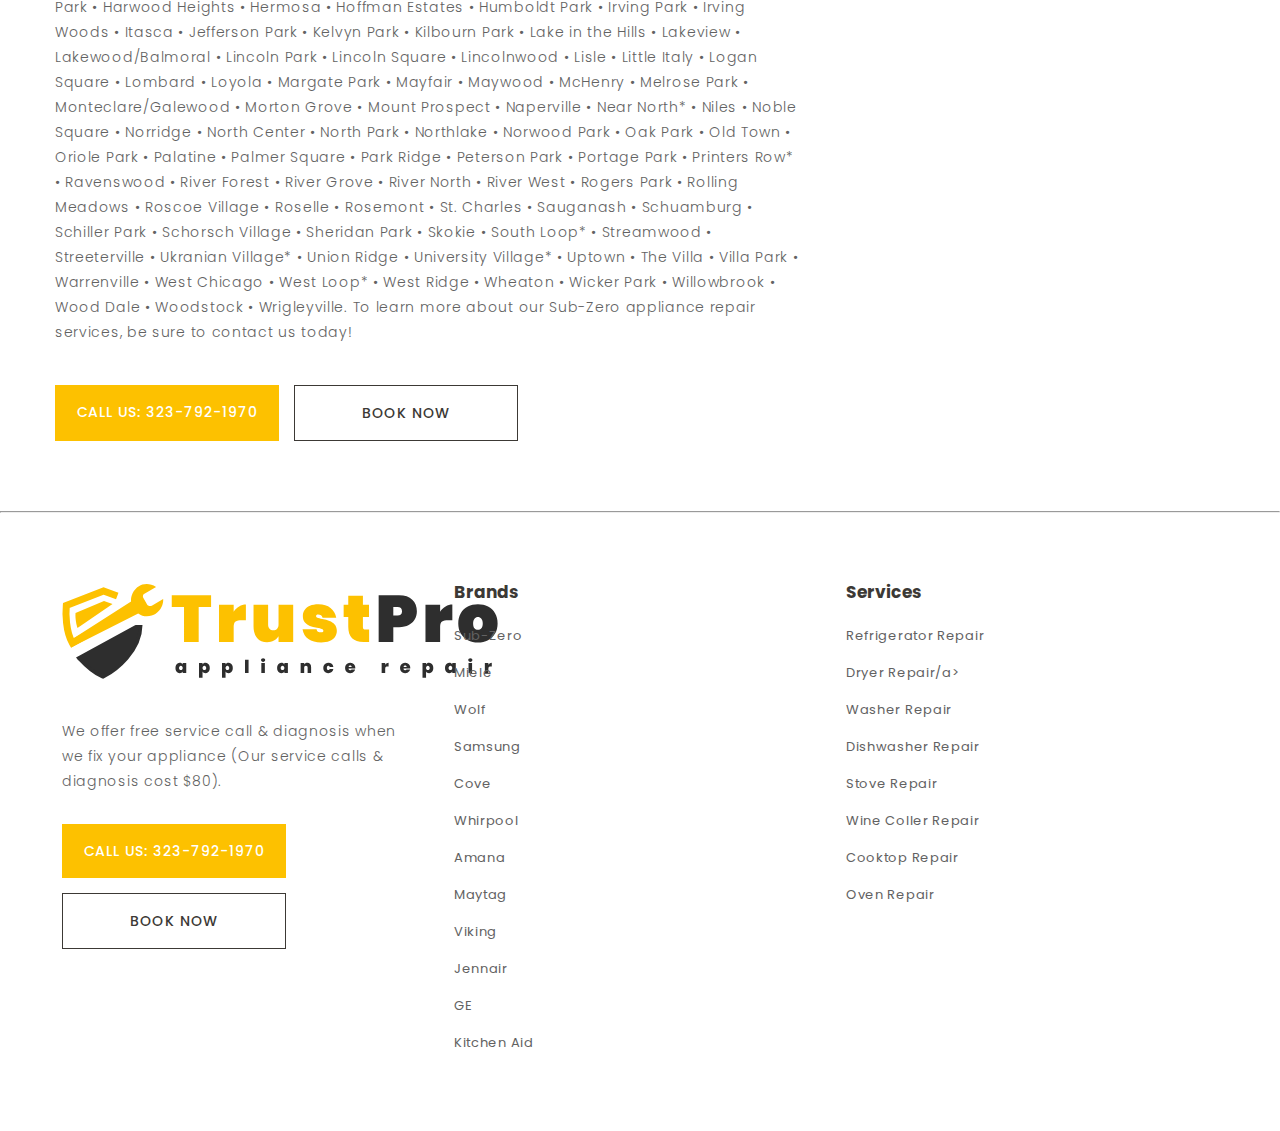
==== commit cc173fbc: "fix-in-Chicago" ====
--- a/brand_inner.html
+++ b/brand_inner.html
@@ -23,10 +23,8 @@
                 <nav class="navigation">
     
                     <div class="logo">
-                        <div class="burger">
-                            <span class="bar"></span>
-                            <span class="bar"></span>
-                            <span class="bar"></span>
+                        <div class="nav-icon">
+                            <div></div>
                         </div>
                         <a href="index.html"><img src="image/Logo.svg" alt=""></a>
         
@@ -93,18 +91,39 @@
 
                         <div class="inner-block">
                             <h3>Our Sub-Zero Repair Service </h3>
-                            <p>At Appliance Repair Los Angeles, we are experts at working on a wide range of 
-                            Sub-Zero appliances, including full-size Sub-Zero refrigerators, Sub-Zero wine coolers, 
-                            and Sub-Zero undercounter refrigerators. If you own one of these costly appliances 
-                            and you are experiencing issues or malfunctions, be sure to contact the appliance repair 
-                            experts at iFix Appliances today for a professional, timely, and affordable fix.</p>
+                            <p>At TrustPro, we are experts at working on a wide range of Sub-Zero appliances, 
+                            including full-size Sub-Zero refrigerators, Sub-Zero wine coolers, and Sub-Zero 
+                            undercounter refrigerators. If you own one of these costly appliances and you are 
+                            experiencing issues or malfunctions, be sure to contact the appliance repair 
+                            experts at TrustPro today for a professional, timely, and affordable fix.</p>
                         </div>
 
                         <div class="inner-block-contacts">
-                            <h3>We Cater Sub-Zero Repair Service to Los Angeles and Other Locations</h3>
-                            <p>At Appliance Repair Los Angeles, we provide Sub-Zero appliance service in Los Angeles 
-                            and its adjoining cities including Sub-Zero repairs in Santa Monica, fixing Sub-Zero in Pasadena, 
-                            Brentwood, Calabasas, Beverly Hills, Glendale, Malibu and Agoura Hills. To learn more about 
+                            <h3>We Cater Sub-Zero Repair Service to Chicago and Other Locations</h3>
+                            <p>At TrustPro, we provide Sub-Zero appliance service in Chicago 
+                            and its adjoining cities including Sub-Zero repairs Addison • Albany Park • Algonquin • 
+                            Andersonville • Arcadia Terrace • Arlington Heights • Avondale • Austin* • Barrington • 
+                            Bartlett • Batavia • Bellwood • Belmont • Berwyn • Big Oaks • Bloomingdale • Bowmanville • 
+                            Brickyard • Bucktown • Budlong Woods • Buena Park • Carol Stream • Carpentersville • Cary • 
+                            Chicago* • Cicero • Cragin • Crystal Lake • Dearborn Park* • DePaul • Des Plaines • Downers 
+                            Grove • Dundee • Dunning • Edgebrook • Edgewater • Edison Park • East Village • Elgin 
+                            • Elk Grove Village • Elmhurst • Elmwood Park • Evanston • Forest Glen • Forest Park 
+                            • Franklin Park • Fulton River District • Galewood • Geneva • Glendale Heights • Glen Ellyn 
+                            • Gold Coast* • Goose Island • Greektown • Hanover Park • Hanson Park • Harwood Heights 
+                            • Hermosa • Hoffman Estates • Humboldt Park • Irving Park • Irving Woods • Itasca 
+                            • Jefferson Park • Kelvyn Park • Kilbourn Park • Lake in the Hills • Lakeview • Lakewood/Balmoral 
+                            • Lincoln Park • Lincoln Square • Lincolnwood • Lisle • Little Italy • Logan Square • Lombard 
+                            • Loyola • Margate Park • Mayfair • Maywood • McHenry • Melrose Park • Monteclare/Galewood 
+                            • Morton Grove • Mount Prospect • Naperville • Near North* • Niles • Noble Square • Norridge 
+                            • North Center • North Park • Northlake • Norwood Park • Oak Park • Old Town • Oriole Park 
+                            • Palatine • Palmer Square • Park Ridge • Peterson Park • Portage Park • Printers Row* 
+                            • Ravenswood • River Forest • River Grove • River North • River West • Rogers Park 
+                            • Rolling Meadows • Roscoe Village • Roselle • Rosemont • St. Charles • Sauganash 
+                            • Schuamburg • Schiller Park • Schorsch Village • Sheridan Park • Skokie • South Loop* 
+                            • Streamwood • Streeterville • Ukranian Village* • Union Ridge • University Village* 
+                            • Uptown • The Villa • Villa Park • Warrenville • West Chicago • West Loop* • West Ridge 
+                            • Wheaton • Wicker Park • Willowbrook • Wood Dale • Woodstock • Wrigleyville. 
+                            To learn more about 
                             our Sub-Zero appliance repair services, be sure to contact us today!</p>
                         </div>
 
--- a/css/style.css
+++ b/css/style.css
@@ -34,28 +34,32 @@
 
 /*navigation*/
 
-.burger{
+.nav-icon {
     display: none;
-}
-
-.bar{
+    margin: 0;
+    width: 35px;
+}
+
+.nav-icon:after,
+.nav-icon:before,
+.nav-icon div {
+    background-color: rgb(58, 58, 58);
+    border-radius: 3px;
+    content: "";
     display: block;
-    width: 1.5rem;
-    color: #676767;
     height: 3px;
-    margin:6px;
-    background-color: #3b3b3b;
-    -webkit-transition: 0.5s;
-}
-
-.bar:nth-child(1){
-    width: 100%;
-}
-.bar:nth-child(2){
-    width: 200%;
-}
-.bar:nth-child(3){
-    width: 300%;
+    margin: 8px 0;
+    transition: all 0.3s ease-in-out;
+}
+
+.nav-icon.closed:before {
+    transform: translateY(5px) translateX(-5px) rotate(130deg);
+    width: 18px;
+}
+
+.nav-icon.closed:after {
+    transform: translateY(-5px) translateX(-5px) rotate(-130deg);
+    width: 18px;
 }
 
 .nav-menu li{
@@ -116,13 +120,14 @@
     top: -150px;
     transition: top 1s;
     z-index: 9999;
-
-}
+}
+
 .header-nav-container.fixed{
     position: fixed;
     width: 100%;
     background-color: #ffffff;
     top: 0;
+
 }
 
 
@@ -448,8 +453,28 @@
 }
 
 .tittle-depend{
-    padding: 240px 0 100px;
-}
+    padding: 150px 0 150px;
+    text-align: center;
+}
+
+.tittle-depend h1{
+    display: inline;
+    font-size: 46px;
+    line-height: 72px;
+    letter-spacing: 0.7px;
+    font-weight: 700;
+    color: #ffffff;
+    background-color: #1C1912;
+    box-shadow: -18px 0 0 #1c1912, 18px 0 0 #1c1912;
+    padding: 10px 0;
+}
+
+.tittle-depend span{
+    font-size: 21px;
+    font-weight: 400;
+    line-height: 45px;
+}
+
 
 
 /*-------------------------------STATISTIC------------------------------*/
@@ -625,14 +650,27 @@
     list-style: none;
 }
 
+.brand-item ul li a{
+    font-size: 14px;
+    font-weight: 600;
+    color: #3C3935;
+    letter-spacing: 0.7px;
+    line-height: 35px;
+    list-style: none;
+}
+
+.brand-item ul li{
+    list-style: none;
+}
+
 .brands-proposition{
     display: flex;
     flex-wrap: wrap;
-    justify-content: center;
+    justify-content: space-between;
     gap: 20px;
     max-inline-size: 1200px;
     margin-inline: auto;
-    margin-top: 40px;
+    margin-top: 30px;
 }
 
 .brand-item{
@@ -1153,9 +1191,21 @@
 }
 
 
-
-
-
-
-
-
+.inner-block-contacts h3{
+    font-size: 25px;
+    font-weight: 700;
+    color: #3C3935;
+    margin-bottom: 20px;
+    line-height: 37px;
+}
+
+
+
+
+
+
+
+
+
+
+
--- a/css/media.css
+++ b/css/media.css
@@ -19,11 +19,10 @@
 
     /*-----------------------------navigation----------------------------*/
 
-    .burger{
+    .nav-icon{
         display: block;
-        position: relative;
-        z-index: 300;
-    }
+    }
+
     .logo{
         display: flex;
         justify-content: space-between;
@@ -37,20 +36,290 @@
         display: block;
     }
 
-
-    .active .bar:nth-child(2) {
-        opacity: 0;
-    }
-    .active .bar:nth-child(1) {
-        -webkit-transform: translateY(8px) rotate(-315deg);
-        transform: translateY(8px) rotate(-315deg);
-        width: 300%;
-    }
-    .active .bar:nth-child(3) {
-        -webkit-transform: translateY(-10px) rotate(-45deg);
-        transform: translateY(-10px) rotate(-45deg);
-        width: 300%;
-    }
+    
+    .nav-menu{
+        width: 100%;
+        height: 100%;
+        position: fixed;
+        background-color: #ffffff;
+        display: flex;
+        flex-direction: column;
+        align-items: center;
+        justify-content: center;
+        top: -100%;
+        left: 0;
+        opacity: 0.9;
+        padding-top: 30px;
+        transition: all 0.4s ease-in-out;
+        opacity:0;
+        
+    }
+
+    .nav-menu li a {
+        font-size: 18px;
+        font-weight: 500;
+        color: #626262;
+    }
+    .nav-menu li a:hover{
+        color: #646464;
+    }
+
+    .nav-menu{
+        gap: 45px;
+    }
+
+    .btn-head{
+        flex-direction: column;
+        padding-top: 50px;
+    }
+
+    .active{
+        top: 0;
+        z-index: 999;
+        transition: 0,2s ease ;
+        transition: top 1,5s;
+        opacity: 100;
+
+    }
+
+    /*-------------------------------ABOU US------------------------------*/
+
+    .block{
+        display: flex;
+        flex-direction: column;
+        gap: 40px;
+        align-items: center;
+    }
+
+    .text-welcome{
+        text-align: center;
+        text-align: center;
+        justify-content: center;
+    }
+    .pic-about {
+        display: none;
+    }
+    .about{
+        width: 100%;
+        padding: 70px 0;
+    }
+
+    .item{
+        width: 20%;
+    }
+
+
+
+
+    /*-------------------------------PREVILEGY------------------------------*/
+
+    .prev{
+        display: flex;
+        flex-direction: column;
+        width: 40%;
+    }
+
+
+    /*-------------------------------WHY CHOOSE US------------------------------*/
+
+    .blocks-why-us{
+        display: flex;
+        flex-wrap: wrap;
+        gap: 20px;
+        width: 100%;
+        margin-top: 35px;
+    }
+
+    /*-------------------------------STATISTIC------------------------------*/
+
+    .st{
+        width: 30%;
+    }
+
+    .block-statistic{
+        display: flex;
+        flex-wrap: wrap;
+        align-items: center;
+        justify-content: center;
+        gap: 30px;
+    }
+
+
+    /*-------------------------------APPLIANCE REPAIR------------------------------*/
+
+    .pic-range{
+        order: 0;
+    }
+    .serv-text-range{
+        order: 1;
+    }
+
+    .pic-wine-cooler{
+        order: 0;
+    }
+    .serv-text-wine-cooler{
+        order: 1;
+    }
+
+    .pic-washer{
+        order: 0;
+    }
+    .serv-text-washer{
+        order: 1;
+    }
+
+
+    /*-------------------------------BRANDS------------------------------*/
+
+    .brands-proposition{
+        flex-direction: column;
+        gap: 10px;
+    }
+    .brand-item{
+        width: 100%;
+    }
+
+
+    /*-------------------------------PROMO BANNERS------------------------------*/
+
+    .promo-banners{
+        display: flex;
+        flex-wrap: wrap;
+        gap: 2px;
+    }
+    
+
+    /*-------------------------------PROBLEM------------------------------*/
+
+    .problem-block{
+        flex-direction: column;
+        gap: 10px;
+    }
+
+    .problem{
+        width: 100%;
+        background-color: #F9F9F9;
+    }
+
+    /*-------------------------------FOOTER------------------------------*/
+
+    .footer{
+        display: none;
+    }
+
+    .footer-mb{
+        display: block;
+    }
+
+    .btn-ftr-mb{
+        flex-direction: column;
+        align-items: center;
+    }
+
+
+    /*-------------------------------PAGE REPAIR------------------------------*/
+
+    .descr-row {
+        flex-flow: wrap;
+        margin-bottom: 10px;
+        width: 100%;
+    }
+
+    .sitebar-row{
+        width: 100%;
+    }
+
+    .appliance-repair-page-general{
+        display: flex;
+        flex-direction: column;
+    }
+
+    .repair-tags ul{
+        display: flex;
+        flex-flow: row wrap;
+        gap: 20px;
+    }
+    .btns-warranty{
+        flex-direction: row;
+    }
+
+    /*-------------------------------PAGE PRICE------------------------------*/
+
+    .photo-price{
+        height: 450px;
+    }
+
+    .price-descr{
+        text-align: center;
+    }
+
+    .btns-price{
+        justify-content: center;
+    }
+
+    .btns-price a{
+        width: 100%;
+    }
+    
+    .btns-inner-brands{
+        justify-content: center;
+    }
+
+    .btns-inner-brands a{
+        width: 100%;
+    }
+}
+
+
+
+
+
+
+
+
+@media screen and (min-device-width: 360px) and (max-device-width: 767px) {
+
+    .stick-block-phone {
+        width: 100%;
+        background-color: #f1f1f1;
+        padding: 20px;
+        position: fixed;
+        bottom: 0;
+        z-index: 777;
+        display: block;
+        
+    }
+
+    .btns-stick{
+        display: flex;
+        justify-content: center;  
+    }
+    .btns-stick a{
+        width: 100%;  
+    }
+
+    /*-----------------------------navigation----------------------------*/
+
+
+    .logo{
+        display: flex;
+        justify-content: space-between;
+        align-items: center;
+        position: relative;
+        z-index: 1000;
+        width: 100%;
+    }
+
+    .btn-head-mob{
+        display: block;
+    }
+
+    .nav-icon{
+        display: block;
+    }
+
+
+
     
     .nav-menu{
         width: 100%;
@@ -71,302 +340,6 @@
     }
 
     .nav-menu li a {
-        font-size: 18px;
-        font-weight: 500;
-        color: #626262;
-    }
-    .nav-menu li a:hover{
-        color: #646464;
-    }
-
-    .nav-menu{
-        gap: 45px;
-    }
-
-    .btn-head{
-        flex-direction: column;
-        padding-top: 50px;
-    }
-
-    .active{
-        top: 0;
-        z-index: 999;
-        transition: 0,2s ease ;
-        transition: top 1,5s;
-        opacity: 100;
-
-    }
-
-    /*-------------------------------ABOU US------------------------------*/
-
-    .block{
-        display: flex;
-        flex-direction: column;
-        gap: 40px;
-        align-items: center;
-    }
-
-    .text-welcome{
-        text-align: center;
-        text-align: center;
-        justify-content: center;
-    }
-    .pic-about {
-        display: none;
-    }
-    .about{
-        width: 100%;
-        padding: 70px 0;
-    }
-
-    .item{
-        width: 20%;
-    }
-
-
-
-
-    /*-------------------------------PREVILEGY------------------------------*/
-
-    .prev{
-        display: flex;
-        flex-direction: column;
-        width: 40%;
-    }
-
-
-    /*-------------------------------WHY CHOOSE US------------------------------*/
-
-    .blocks-why-us{
-        display: flex;
-        flex-wrap: wrap;
-        gap: 20px;
-        width: 100%;
-        margin-top: 35px;
-    }
-
-    /*-------------------------------STATISTIC------------------------------*/
-
-    .st{
-        width: 30%;
-    }
-
-    .block-statistic{
-        display: flex;
-        flex-wrap: wrap;
-        align-items: center;
-        justify-content: center;
-        gap: 30px;
-    }
-
-
-    /*-------------------------------APPLIANCE REPAIR------------------------------*/
-
-    .pic-range{
-        order: 0;
-    }
-    .serv-text-range{
-        order: 1;
-    }
-
-    .pic-wine-cooler{
-        order: 0;
-    }
-    .serv-text-wine-cooler{
-        order: 1;
-    }
-
-    .pic-washer{
-        order: 0;
-    }
-    .serv-text-washer{
-        order: 1;
-    }
-
-
-    /*-------------------------------BRANDS------------------------------*/
-
-    .brands-proposition{
-        flex-direction: column;
-        gap: 10px;
-    }
-    .brand-item{
-        width: 100%;
-    }
-
-
-    /*-------------------------------PROMO BANNERS------------------------------*/
-
-    .promo-banners{
-        display: flex;
-        flex-wrap: wrap;
-        gap: 2px;
-    }
-    
-
-    /*-------------------------------PROBLEM------------------------------*/
-
-    .problem-block{
-        flex-direction: column;
-        gap: 10px;
-    }
-
-    .problem{
-        width: 100%;
-        background-color: #F9F9F9;
-    }
-
-    /*-------------------------------FOOTER------------------------------*/
-
-    .footer{
-        display: none;
-    }
-
-    .footer-mb{
-        display: block;
-    }
-
-    .btn-ftr-mb{
-        flex-direction: column;
-        align-items: center;
-    }
-
-
-    /*-------------------------------PAGE REPAIR------------------------------*/
-
-    .descr-row {
-        flex-flow: wrap;
-        margin-bottom: 10px;
-        width: 100%;
-    }
-
-    .sitebar-row{
-        width: 100%;
-    }
-
-    .appliance-repair-page-general{
-        display: flex;
-        flex-direction: column;
-    }
-
-    .repair-tags ul{
-        display: flex;
-        flex-flow: row wrap;
-        gap: 20px;
-    }
-    .btns-warranty{
-        flex-direction: row;
-    }
-
-    /*-------------------------------PAGE PRICE------------------------------*/
-
-    .photo-price{
-        height: 450px;
-    }
-
-    .price-descr{
-        text-align: center;
-    }
-
-    .btns-price{
-        justify-content: center;
-    }
-
-    .btns-price a{
-        width: 100%;
-    }
-    
-    .btns-inner-brands{
-        justify-content: center;
-    }
-    
-    .btns-inner-brands a{
-        width: 100%;
-    }
-}
-
-
-
-
-
-
-
-
-@media screen and (min-device-width: 360px) and (max-device-width: 767px) {
-
-    .stick-block-phone {
-        width: 100%;
-        background-color: #f1f1f1;
-        padding: 20px;
-        position: fixed;
-        bottom: 0;
-        z-index: 777;
-        display: block;
-        
-    }
-
-    .btns-stick{
-        display: flex;
-        justify-content: center;  
-    }
-    .btns-stick a{
-        width: 100%;  
-    }
-
-    /*-----------------------------navigation----------------------------*/
-
-    .burger{
-        display: block;
-        position: relative;
-        z-index: 300;
-    }
-    .logo{
-        display: flex;
-        justify-content: space-between;
-        align-items: center;
-        position: relative;
-        z-index: 1000;
-        width: 100%;
-    }
-
-    .btn-head-mob{
-        display: block;
-    }
-
-
-    .active .bar:nth-child(2) {
-        opacity: 0;
-    }
-    .active .bar:nth-child(1) {
-        -webkit-transform: translateY(8px) rotate(-315deg);
-        transform: translateY(8px) rotate(-315deg);
-        width: 300%;
-    }
-    .active .bar:nth-child(3) {
-        -webkit-transform: translateY(-10px) rotate(-45deg);
-        transform: translateY(-10px) rotate(-45deg);
-        width: 300%;
-    }
-    
-    .nav-menu{
-        width: 100%;
-        height: 100%;
-        position: fixed;
-        background-color: #ffffff;
-        display: flex;
-        flex-direction: column;
-        align-items: center;
-        justify-content: center;
-        top: -100%;
-        left: 0;
-        opacity: 0.9;
-        padding-top: 30px;
-        -webkit-transition: 0.7s;
-        opacity:0;
-        
-    }
-
-    .nav-menu li a {
         font-size: 16px;
         font-weight: 500;
         color: #626262;
@@ -818,5 +791,10 @@
     .btns-inner-brands a{
         width: 100%;
     }
+
+    .price-descr h3 {
+
+        margin-bottom: 20px;
+    }
     
 }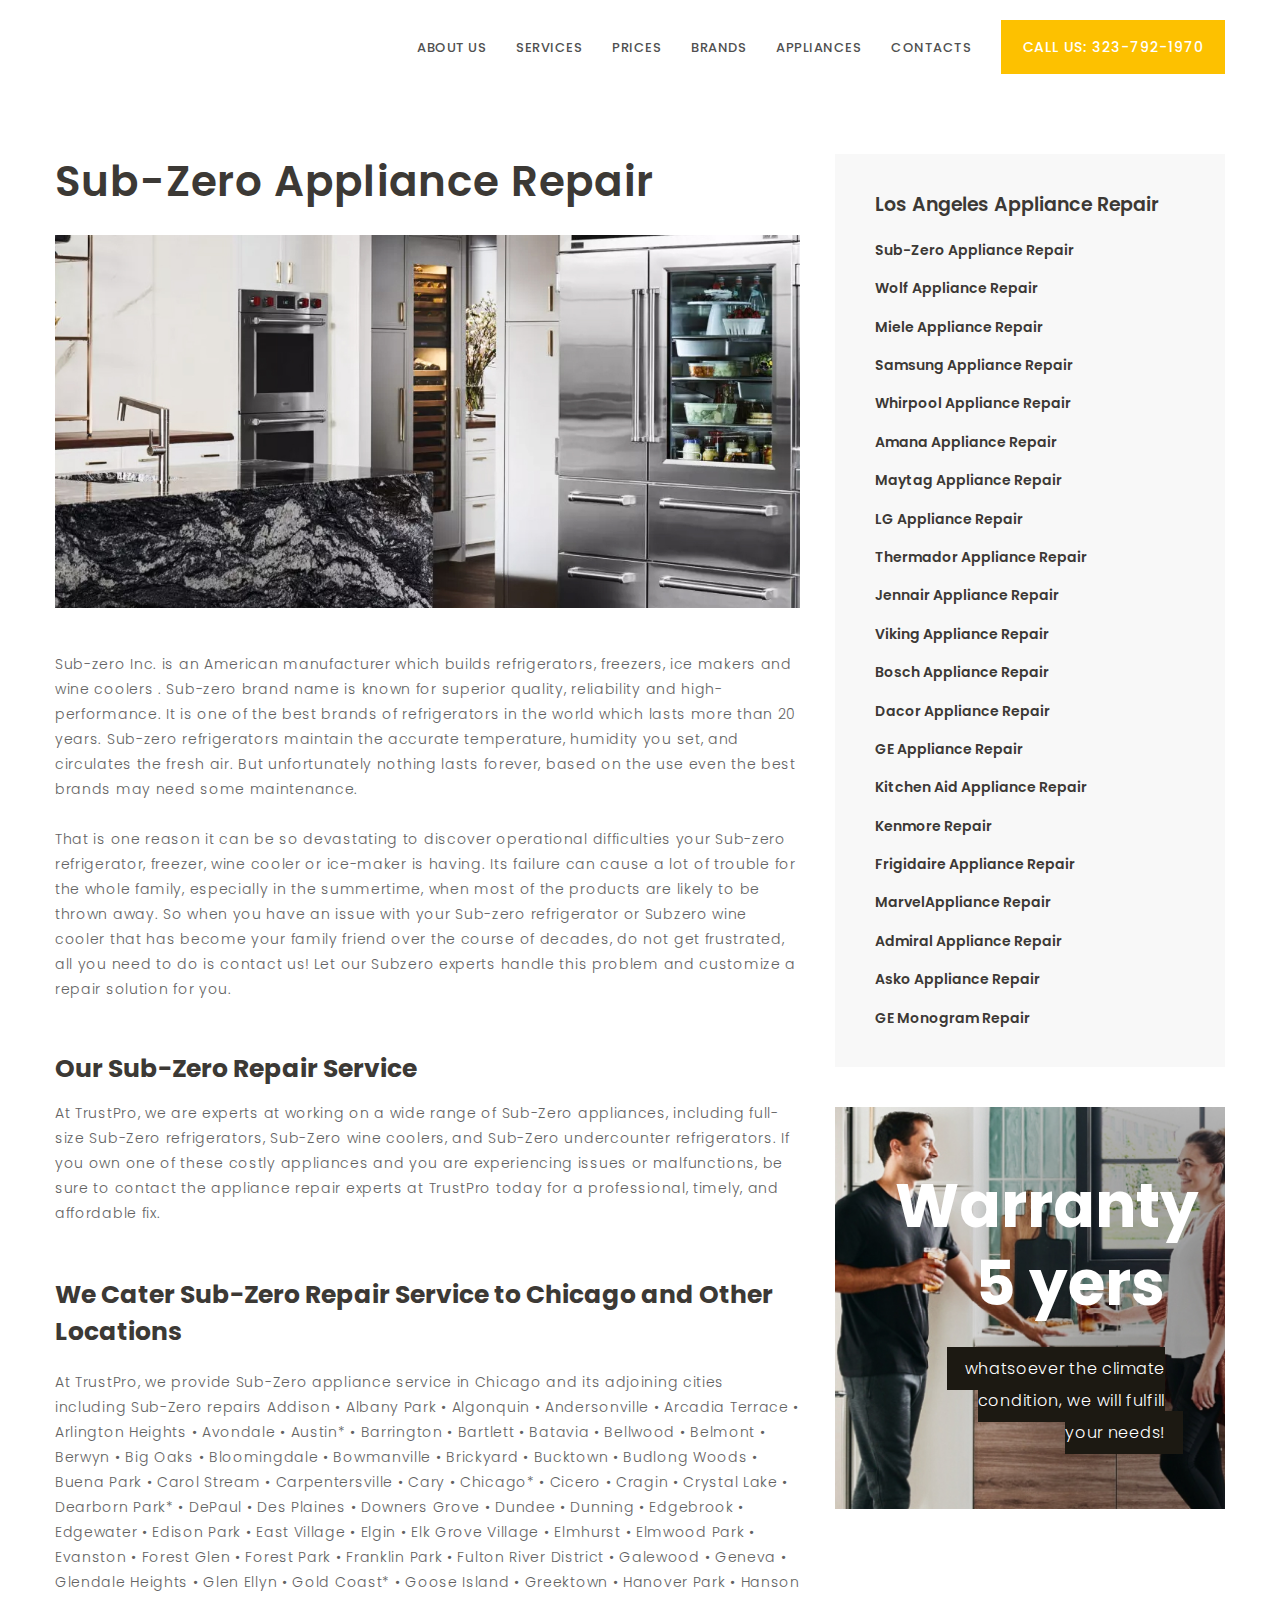
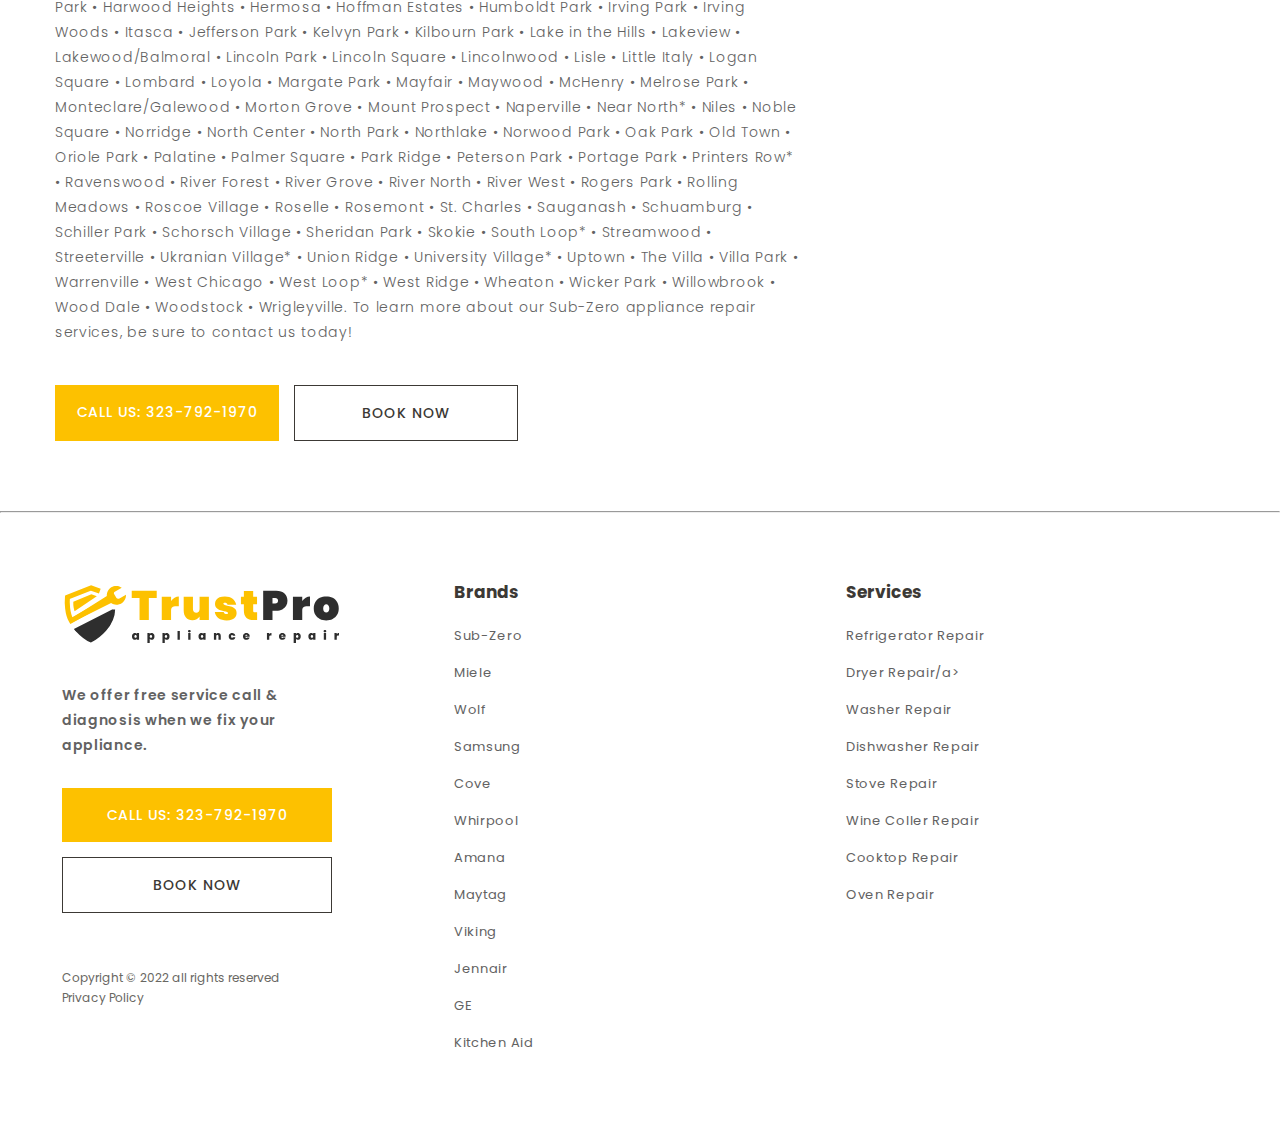
==== commit ad6be0a9: "fix" ====
--- a/brand_inner.html
+++ b/brand_inner.html
@@ -8,6 +8,7 @@
     <link rel="stylesheet" href="css/normalize.css">
     <link rel="stylesheet" href="css/style.css">
     <link rel="stylesheet" href="css/media.css">
+    <script src="https://kit.fontawesome.com/cf4d30c763.js" crossorigin="anonymous"></script>
     <link rel="preconnect" href="https://fonts.googleapis.com">
     <link rel="preconnect" href="https://fonts.gstatic.com" crossorigin>
     <link rel="stylesheet" href="https://fonts.googleapis.com/css2?family=Material+Symbols+Outlined:opsz,wght,FILL,GRAD@48,400,0,0" />
@@ -195,12 +196,19 @@
                         <a href="#"><img src="image/LOGO.svg" alt=""></a>
                     </div>
                     <div class="ftr-text">
-                        <p>We offer free service call & diagnosis when we fix your appliance 
-                        (Our service calls & diagnosis cost $80).</p>
+                        <p>We offer free service call & diagnosis when we fix your appliance.</p>
                     </div>
                     <div class="btn-ftr">
                         <a href="#" class="btn-call">Call Us: 323-792-1970</a>
                         <a href="#" class="btn-book">Book Now</a>
+                    </div>
+                    <div class="block-social-footer">
+                        <i href="#" class="fa-brands fa-google-plus-g"></i>
+                        <i href="#" class="fa-brands fa-facebook-f"></i>
+                    </div>
+
+                    <div class="copiright">
+                        <span>Copyright © 2022 all rights reserved<br/>Privacy Policy</span>
                     </div>
                 </div>
 
@@ -247,12 +255,16 @@
                         <a href="#"><img src="image/LOGO.svg" alt=""></a>
                     </div>
                     <div class="ftr-text">
-                        <p>We offer free service call & diagnosis when we fix your appliance 
-                        (Our service calls & diagnosis cost $80).</p>
-                    </div>
-                    <div class="btn-ftr-mb">
-                        <a href="#" class="btn-call">Call Us: 323-792-1970</a>
-                        <a href="#" class="btn-book">Book Now</a>
+                        <p>We offer free service call & diagnosis when we fix your appliance.</p>
+                    </div>
+
+                    <div class="block-social-footer">
+                        <i href="#" class="fa-brands fa-google-plus-g"></i>
+                        <i href="#" class="fa-brands fa-facebook-f"></i>
+                    </div>
+
+                    <div class="copiright">
+                        <span>Copyright © 2022 all rights reserved Privacy Policy</span>
                     </div>
                 </div>
 
--- a/css/style.css
+++ b/css/style.css
@@ -33,6 +33,8 @@
 
 
 /*navigation*/
+
+
 
 .nav-icon {
     display: none;
@@ -659,6 +661,11 @@
     list-style: none;
 }
 
+.brand-item ul li a:hover{
+    color: #FDC100;
+    transition: 0.25s;
+}
+
 .brand-item ul li{
     list-style: none;
 }
@@ -808,6 +815,37 @@
     margin-inline: auto;
 }
 
+.block-social-footer {
+    margin-bottom: 25px;
+    color: #3C3935;
+    font-size: 21px;
+    display: flex;
+    gap: 12px;
+    align-items: center;
+    margin-top: 30px;
+    font-weight: 400;
+}
+
+.block-social-footer i:nth-child(2) {
+    font-size: 18px;
+}
+
+.block-social-footer i{
+    font-weight: 700;
+}
+
+.copiright {
+    font-size: 12px;
+    line-height: 20px;
+    color: #696762;
+}
+
+.ftr-text p{
+    font-weight: 600;
+}
+
+
+
 .bl-ftr{
     display: flex;
     flex-direction: column;
@@ -844,6 +882,11 @@
     gap: 15px;
     flex-direction: column;
     margin-top: 30px;
+}
+
+.btn-ftr a{
+    width: 270px;
+
 }
 
 .ftr-logo{
@@ -1200,12 +1243,23 @@
 }
 
 
-
-
-
-
-
-
-
-
-
+.pic-areas{
+    width: 100%;
+    height: 300px;
+    background: url('../image/areas.jpg') no-repeat center top / cover;
+}
+
+
+
+
+
+
+
+
+
+
+
+
+
+
+
--- a/css/media.css
+++ b/css/media.css
@@ -268,6 +268,23 @@
     .btns-inner-brands a{
         width: 100%;
     }
+
+    .block-social-footer{
+        margin-bottom: 25px;
+        justify-content: center;
+        font-size: 25px;
+        gap: 20px;
+    }
+
+    .block-social-footer i:nth-child(2) {
+        font-size: 22px;
+    }
+
+    .copiright {
+        padding-bottom: 85px;
+    }
+
+
 }
 
 
@@ -796,5 +813,34 @@
 
         margin-bottom: 20px;
     }
+
+    .banner-depend span{
+        display: none;
+    }
+
+    .banner-depend h1{
+        font-size: 43px;
+        line-height: 63px;
+    }
+
+    .logo a img{
+        width: 210px;
+    }
+
+    .block-social-footer{
+        margin-top: 15px;
+        margin-bottom: 15px;
+        justify-content: center;
+        font-size: 25px;
+        gap: 20px;
+    }
+
+    .block-social-footer i:nth-child(2) {
+        font-size: 22px;
+    }
+
+    .copiright {
+        padding-bottom: 85px;
+    }
     
 }